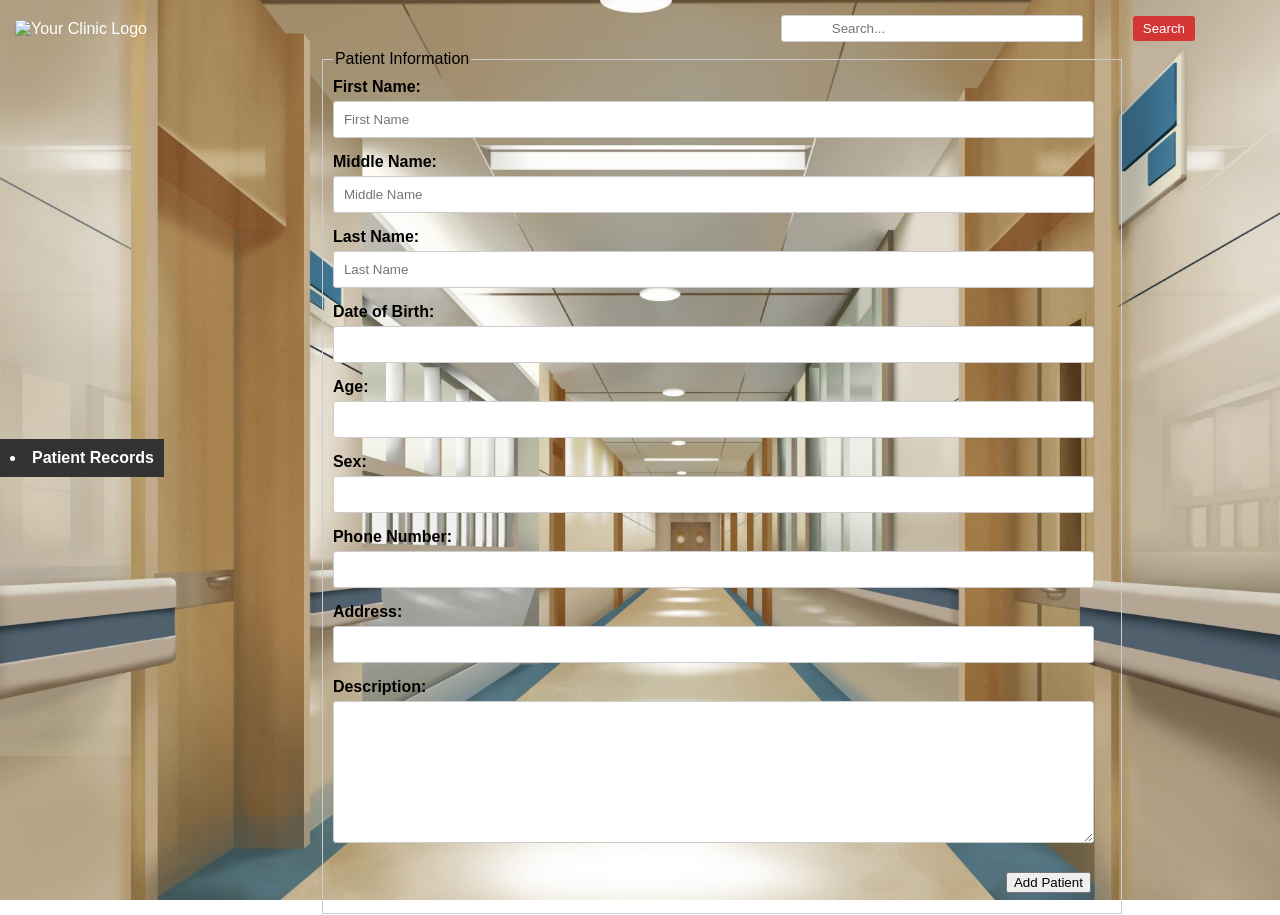
==== index.html @ c70ad309 "new" ====
<!DOCTYPE html>
<!DOCTYPE html>
<html lang="en">
<head>
    <meta charset="UTF-8">
    <meta name="viewport" content="width=device-width, initial-scale=1.0">
    <title>Document</title>
    <link rel="stylesheet" type="text/css" href="styless.css">
</head>
<body>
    <header>
        <div class="logo">
            <img src="../pictures/medicallogo.png" alt="Your Clinic Logo">
        </div>
        <div class="search-bar">
            <form action="https://avatar.fandom.com/wiki/Special:Search" method="get">
                <input type="text" name="query" placeholder="Search...">
                <button type="submit">Search</button>
            </form>
        </div>
    </header>
    <br>
<nav>        
      <li><a href="#">Patient Records</a></li>
</nav>

    <br><br>
    <br><br>

        <fieldset class="custom-fieldset">
            <legend>Patient Information</legend>
            <div class="form-group">
                <label for="firstName">First Name:</label>
                <input type="text" id="firstName" placeholder="First Name">
            </div>
            <div class="form-group">
                <label for="middleName">Middle Name:</label>
                <input type="text" id="middleName" placeholder="Middle Name">
            </div>
            <div class="form-group">
                <label for="lastName">Last Name:</label>
                <input type="text" id="lastName" placeholder="Last Name">
            </div>
            <div class="form-group">
                <label for="dateOfBirth">Date of Birth:</label>
                <input type="text" id="dateOfBirth">
            </div>
            <div class="form-group">
                <label for="age">Age:</label>
                <input type="text" id="age">
            </div>
            <div class="form-group">
                <label for="sex">Sex:</label>
                <input type="text" id="sex">
            </div>
            <div class="form-group">
                <label for="phoneNumber">Phone Number:</label>
                <input type="text" id="phoneNumber">
            </div>
            <div class="form-group">
                <label for="address">Address:</label>
                <input type="text" id="address">
            </div>
            <div class="form-group">
                <label for="description">Description:</label>
                <textarea id="description"></textarea>
            </div>
            <button class = "patientbutton">Add Patient</button>
        </fieldset>   
</body>
</html>
---- styless.css ----
/* Login.html css*/
/* Common styles for both large and small screens */
body{
    margin: 0;
    padding: 0;
    display: flex;
    justify-content: center;
    align-items: center;
    min-height: 100vh;
    font-family: 'Jost', sans-serif;
    background: url(medicalpicture);
    background-repeat: no-repeat; /* Prevent image from repeating */
    background-attachment: fixed; /* Fix the image on the body */
    background-size: cover; /* Cover the entire background */
}


.main {
    width: 80%; /* Adjusted width for larger screens */
    max-width: 400px; /* Limiting the maximum width for small screens */
    height: 500px;
    background: red;
    background: url(medicallogo.png) no-repeat center / cover;
    border-radius: 10px;
    box-shadow: 5px 20px 50px #bd9090;
    overflow: hidden;
}

/* Responsive styles for smaller screens */
@media (max-width: 768px) {
    body {
        flex-direction: column;
        align-items: center;
    }

    .main {
        width: 90%; 
        max-width: none;
        height: auto; 
    }
}

#chk {
    display: none;
}

.signup {
    position: relative;
    width: 100%;
    height: 100%;
}

.label{
    color : #000000;
    font-size: 2.3em;
    justify-content: center;
    display: flex; 
    margin: 60px;
    font-weight: bold;
    cursor: pointer;
    transition : .5s ease-in-out;
}
.input{
    width: 60%;
    height: 20px;
    background: #e0dede;
    justify-content: center;
    display: flex;
    margin: 20px auto;
    padding: 10px;
    border:none;
    outline: none;
    border-radius: 5px;
}
.button{
    width: 60%;
    height: 40px;
    margin: 10px auto;
    justify-content: center;
    display: block;
    color: #fff;
    background: #573b8a;
    font-size: 1em;
    font-weight: bold;
    margin-top: 20px;
    outline: none;
    border: none;
    border-radius: 5px;
    transition: .2s ease-in-out;
    cursor: pointer;

}

button:hover{
    background: #6d44b6;
    
}
.login{
    height: 460px;
    background: lightskyblue;
    border-radius: 60% / 10%;
    transform: translateY(-180px);
    transition: .8s ease-in-out;

}
.login label{
    color: #573b8a;
    transform: scale(.6);

}

#chk:checked ~ .login{
    transform: translateY(-500px);
}
#chk:checked ~ .login label{
    transform: scale(1);
}
#chk:checked ~ .signup label{
    transform: scale(.6);
}
/**********
*********************************** index.html css*************************
**********/

        
header {
    display: flex;
    justify-content: space-between;
    align-items: center;

    color: #fff;
    padding: 15px; /* Adjust padding as needed */
    position: fixed;
    top: 0;
    left: 0;
    width: 100%;
}

.logo img {
    max-height: 40px; /* Adjust the height of your logo */
}

/* Search bar styles */
.search-bar {
    margin-left: auto;
    margin-right: 100px; /* Adjust the right margin as needed */
    display: flex;
    align-items: center;
}
.search-bar form {
    display: flex;
    align-items: center;
    
}

.search-bar input[type="text"] {
    padding: 5px 50px; /* Increase left padding for a wider input */
    border: 1px solid #ccc;
    border-radius: 3px;
    margin-right: 50px; /* Add margin to create space between input and button */
    width: 200px; /* Adjust the width as needed */

}
.search-bar button[type="submit"] {
    background-color: #d43535;
    color: #fff;
    border: none;
    padding: 5px 10px;
    border-radius: 3px;
    cursor: pointer;
}

nav {
    background-color: #333; /* Change the background color as needed */
    color: #fff; /* Text color for the links */
    text-align: center;
    padding: 10px;
}

nav ul {
    list-style: none;
    padding: 0;
}

nav ul li {
    display: inline;
    margin-right: 20px; /* Adjust the spacing between links */
}

nav a {
    text-decoration: none;
    color: #fff;
    font-weight: bold;
}

nav a:hover {
    text-decoration: underline;
}

/**********
*********************************** PAGE CONTAINER FIELDSET*************************
**********/

.custom-fieldset {
    border: 1px solid #ccc;
    padding: 10px; /* Adjust padding as needed */
    width: 90%;
    max-width: 800px;
    margin: 50px auto; /* Increase the margin to push it away from the top */
    margin-bottom: 1px; /* Add margin at the bottom */
    box-sizing: border-box;
    background-image: url('your-image-url.jpg'); /* Add the image URL here */
    background-size: cover; /* Cover the fieldset with the background image */
    background-repeat: no-repeat; /* Prevent image from repeating */
}


.form-group {
    margin-bottom: 15px; /* Increase margin for spacing */
}

.form-group label {
    display: block;
    font-weight: bold;
    margin-bottom: 5px; /* Add some space below labels */
}

.form-group input[type="text"],
.form-group textarea {
    width: 95%; /* Adjust width to leave space on the right */
    padding: 10px; /* Increase padding for bigger textboxes */
    border: 1px solid #ccc;
    border-radius: 3px;
    resize: vertical;
}

.form-group textarea {
    height: 120px; /* Increase the height for bigger textarea */
}
.patientbutton {
    float: right;
    margin: 10px 20px; /* Adjust top margin as needed */
}
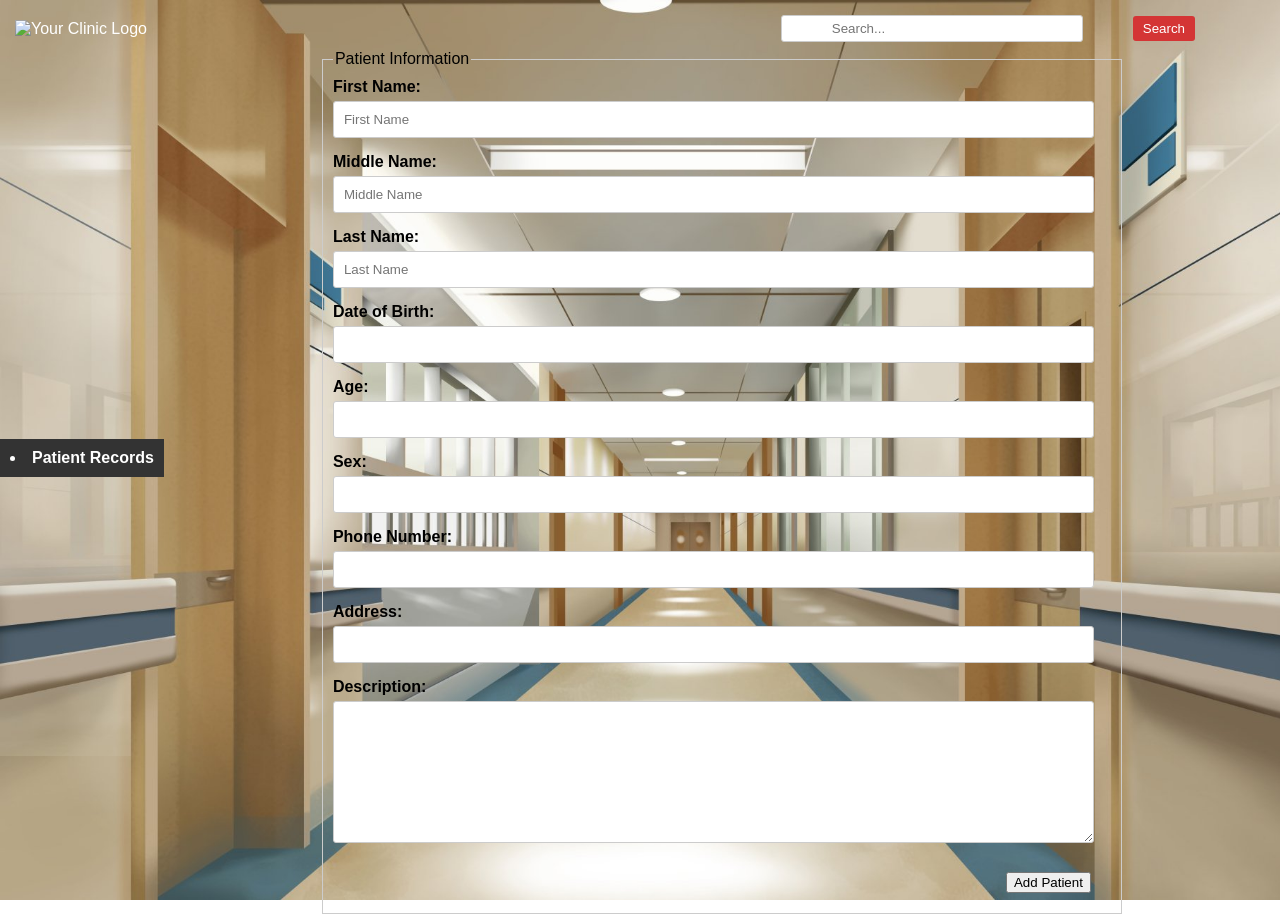
==== commit cad76802: "deleted project.rar" ====
--- a/index.html
+++ b/index.html
@@ -1,10 +1,9 @@
-<!DOCTYPE html>
 <!DOCTYPE html>
 <html lang="en">
 <head>
     <meta charset="UTF-8">
     <meta name="viewport" content="width=device-width, initial-scale=1.0">
-    <title>Document</title>
+    <title>Clinic Management System</title>
     <link rel="stylesheet" type="text/css" href="styless.css">
 </head>
 <body>
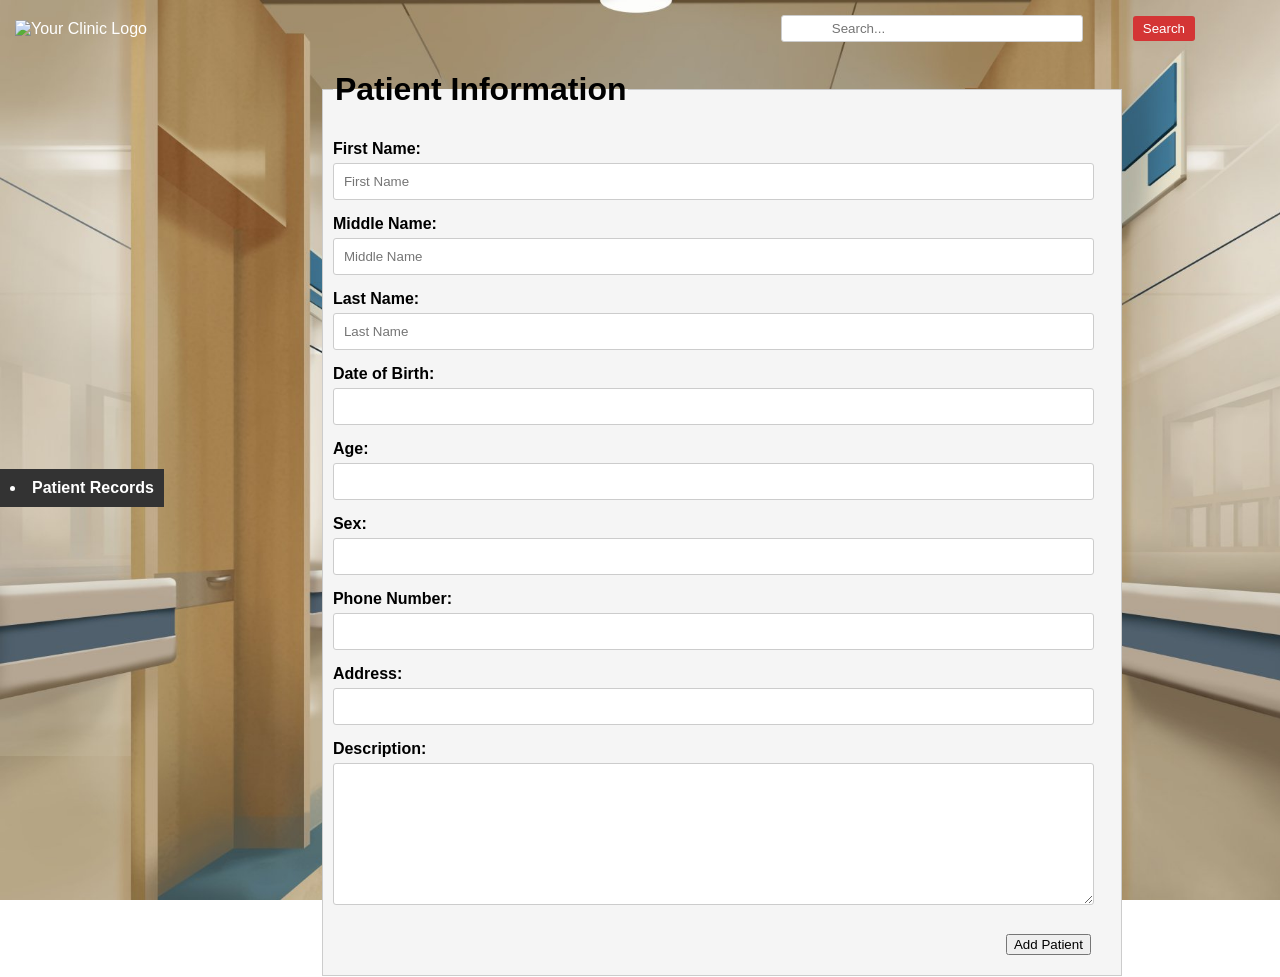
==== commit 0e563a15: "edited legend on fieldset" ====
--- a/index.html
+++ b/index.html
@@ -26,8 +26,8 @@
     <br><br>
     <br><br>
 
-        <fieldset class="custom-fieldset">
-            <legend>Patient Information</legend>
+        <fieldset class="custom-fieldset" >
+            <legend><h1><b>Patient Information</b></h1></legend>
             <div class="form-group">
                 <label for="firstName">First Name:</label>
                 <input type="text" id="firstName" placeholder="First Name">
--- a/styless.css
+++ b/styless.css
@@ -1,200 +1,192 @@
 /* Login.html css*/
 /* Common styles for both large and small screens */
-body{
-    margin: 0;
-    padding: 0;
-    display: flex;
-    justify-content: center;
-    align-items: center;
-    min-height: 100vh;
-    font-family: 'Jost', sans-serif;
-    background: url(medicalpicture);
-    background-repeat: no-repeat; /* Prevent image from repeating */
-    background-attachment: fixed; /* Fix the image on the body */
-    background-size: cover; /* Cover the entire background */
-}
-
+body {
+  margin: 0;
+  padding: 0;
+  display: flex;
+  justify-content: center;
+  align-items: center;
+  min-height: 100vh;
+  font-family: "Jost", sans-serif;
+  background: url(medicalpicture);
+  background-repeat: no-repeat; /* Prevent image from repeating */
+  background-attachment: fixed; /* Fix the image on the body */
+  background-size: cover; /* Cover the entire background */
+}
 
 .main {
-    width: 80%; /* Adjusted width for larger screens */
-    max-width: 400px; /* Limiting the maximum width for small screens */
-    height: 500px;
-    background: red;
-    background: url(medicallogo.png) no-repeat center / cover;
-    border-radius: 10px;
-    box-shadow: 5px 20px 50px #bd9090;
-    overflow: hidden;
+  width: 80%; /* Adjusted width for larger screens */
+  max-width: 400px; /* Limiting the maximum width for small screens */
+  height: 500px;
+  background: red;
+  background: url(medicallogo.png) no-repeat center / cover;
+  border-radius: 10px;
+  box-shadow: 5px 20px 50px #bd9090;
+  overflow: hidden;
 }
 
 /* Responsive styles for smaller screens */
 @media (max-width: 768px) {
-    body {
-        flex-direction: column;
-        align-items: center;
-    }
-
-    .main {
-        width: 90%; 
-        max-width: none;
-        height: auto; 
-    }
+  body {
+    flex-direction: column;
+    align-items: center;
+  }
+
+  .main {
+    width: 90%;
+    max-width: none;
+    height: auto;
+  }
 }
 
 #chk {
-    display: none;
+  display: none;
 }
 
 .signup {
-    position: relative;
-    width: 100%;
-    height: 100%;
-}
-
-.label{
-    color : #000000;
-    font-size: 2.3em;
-    justify-content: center;
-    display: flex; 
-    margin: 60px;
-    font-weight: bold;
-    cursor: pointer;
-    transition : .5s ease-in-out;
-}
-.input{
-    width: 60%;
-    height: 20px;
-    background: #e0dede;
-    justify-content: center;
-    display: flex;
-    margin: 20px auto;
-    padding: 10px;
-    border:none;
-    outline: none;
-    border-radius: 5px;
-}
-.button{
-    width: 60%;
-    height: 40px;
-    margin: 10px auto;
-    justify-content: center;
-    display: block;
-    color: #fff;
-    background: #573b8a;
-    font-size: 1em;
-    font-weight: bold;
-    margin-top: 20px;
-    outline: none;
-    border: none;
-    border-radius: 5px;
-    transition: .2s ease-in-out;
-    cursor: pointer;
-
-}
-
-button:hover{
-    background: #6d44b6;
-    
-}
-.login{
-    height: 460px;
-    background: lightskyblue;
-    border-radius: 60% / 10%;
-    transform: translateY(-180px);
-    transition: .8s ease-in-out;
-
-}
-.login label{
-    color: #573b8a;
-    transform: scale(.6);
-
-}
-
-#chk:checked ~ .login{
-    transform: translateY(-500px);
-}
-#chk:checked ~ .login label{
-    transform: scale(1);
-}
-#chk:checked ~ .signup label{
-    transform: scale(.6);
+  position: relative;
+  width: 100%;
+  height: 100%;
+}
+
+.label {
+  color: #000000;
+  font-size: 2.3em;
+  justify-content: center;
+  display: flex;
+  margin: 60px;
+  font-weight: bold;
+  cursor: pointer;
+  transition: 0.5s ease-in-out;
+}
+.input {
+  width: 60%;
+  height: 20px;
+  background: #e0dede;
+  justify-content: center;
+  display: flex;
+  margin: 20px auto;
+  padding: 10px;
+  border: none;
+  outline: none;
+  border-radius: 5px;
+}
+.button {
+  width: 60%;
+  height: 40px;
+  margin: 10px auto;
+  justify-content: center;
+  display: block;
+  color: #fff;
+  background: #573b8a;
+  font-size: 1em;
+  font-weight: bold;
+  margin-top: 20px;
+  outline: none;
+  border: none;
+  border-radius: 5px;
+  transition: 0.2s ease-in-out;
+  cursor: pointer;
+}
+
+button:hover {
+  background: #6d44b6;
+}
+.login {
+  height: 460px;
+  background: lightskyblue;
+  border-radius: 60% / 10%;
+  transform: translateY(-180px);
+  transition: 0.8s ease-in-out;
+}
+.login label {
+  color: #573b8a;
+  transform: scale(0.6);
+}
+
+#chk:checked ~ .login {
+  transform: translateY(-500px);
+}
+#chk:checked ~ .login label {
+  transform: scale(1);
+}
+#chk:checked ~ .signup label {
+  transform: scale(0.6);
 }
 /**********
 *********************************** index.html css*************************
 **********/
 
-        
 header {
-    display: flex;
-    justify-content: space-between;
-    align-items: center;
-
-    color: #fff;
-    padding: 15px; /* Adjust padding as needed */
-    position: fixed;
-    top: 0;
-    left: 0;
-    width: 100%;
+  display: flex;
+  justify-content: space-between;
+  align-items: center;
+
+  color: #fff;
+  padding: 15px; /* Adjust padding as needed */
+  position: fixed;
+  top: 0;
+  left: 0;
+  width: 100%;
 }
 
 .logo img {
-    max-height: 40px; /* Adjust the height of your logo */
+  max-height: 40px; /* Adjust the height of your logo */
 }
 
 /* Search bar styles */
 .search-bar {
-    margin-left: auto;
-    margin-right: 100px; /* Adjust the right margin as needed */
-    display: flex;
-    align-items: center;
+  margin-left: auto;
+  margin-right: 100px; /* Adjust the right margin as needed */
+  display: flex;
+  align-items: center;
 }
 .search-bar form {
-    display: flex;
-    align-items: center;
-    
+  display: flex;
+  align-items: center;
 }
 
 .search-bar input[type="text"] {
-    padding: 5px 50px; /* Increase left padding for a wider input */
-    border: 1px solid #ccc;
-    border-radius: 3px;
-    margin-right: 50px; /* Add margin to create space between input and button */
-    width: 200px; /* Adjust the width as needed */
-
+  padding: 5px 50px; /* Increase left padding for a wider input */
+  border: 1px solid #ccc;
+  border-radius: 3px;
+  margin-right: 50px; /* Add margin to create space between input and button */
+  width: 200px; /* Adjust the width as needed */
 }
 .search-bar button[type="submit"] {
-    background-color: #d43535;
-    color: #fff;
-    border: none;
-    padding: 5px 10px;
-    border-radius: 3px;
-    cursor: pointer;
+  background-color: #d43535;
+  color: #fff;
+  border: none;
+  padding: 5px 10px;
+  border-radius: 3px;
+  cursor: pointer;
 }
 
 nav {
-    background-color: #333; /* Change the background color as needed */
-    color: #fff; /* Text color for the links */
-    text-align: center;
-    padding: 10px;
+  background-color: #333; /* Change the background color as needed */
+  color: #fff; /* Text color for the links */
+  text-align: center;
+  padding: 10px;
 }
 
 nav ul {
-    list-style: none;
-    padding: 0;
+  list-style: none;
+  padding: 0;
 }
 
 nav ul li {
-    display: inline;
-    margin-right: 20px; /* Adjust the spacing between links */
+  display: inline;
+  margin-right: 20px; /* Adjust the spacing between links */
 }
 
 nav a {
-    text-decoration: none;
-    color: #fff;
-    font-weight: bold;
+  text-decoration: none;
+  color: #fff;
+  font-weight: bold;
 }
 
 nav a:hover {
-    text-decoration: underline;
+  text-decoration: underline;
 }
 
 /**********
@@ -202,42 +194,42 @@
 **********/
 
 .custom-fieldset {
-    border: 1px solid #ccc;
-    padding: 10px; /* Adjust padding as needed */
-    width: 90%;
-    max-width: 800px;
-    margin: 50px auto; /* Increase the margin to push it away from the top */
-    margin-bottom: 1px; /* Add margin at the bottom */
-    box-sizing: border-box;
-    background-image: url('your-image-url.jpg'); /* Add the image URL here */
-    background-size: cover; /* Cover the fieldset with the background image */
-    background-repeat: no-repeat; /* Prevent image from repeating */
-}
-
+  border: 1px solid #ccc;
+  padding: 10px; /* Adjust padding as needed */
+  width: 90%;
+  max-width: 800px;
+  margin: 50px auto; /* Increase the margin to push it away from the top */
+  margin-bottom: 1px; /* Add margin at the bottom */
+  box-sizing: border-box;
+  background-color: whitesmoke;
+  background-image: url("your-image-url.jpg"); /* Add the image URL here */
+  background-size: cover; /* Cover the fieldset with the background image */
+  background-repeat: no-repeat; /* Prevent image from repeating */
+}
 
 .form-group {
-    margin-bottom: 15px; /* Increase margin for spacing */
+  margin-bottom: 15px; /* Increase margin for spacing */
 }
 
 .form-group label {
-    display: block;
-    font-weight: bold;
-    margin-bottom: 5px; /* Add some space below labels */
+  display: block;
+  font-weight: bold;
+  margin-bottom: 5px; /* Add some space below labels */
 }
 
 .form-group input[type="text"],
 .form-group textarea {
-    width: 95%; /* Adjust width to leave space on the right */
-    padding: 10px; /* Increase padding for bigger textboxes */
-    border: 1px solid #ccc;
-    border-radius: 3px;
-    resize: vertical;
+  width: 95%; /* Adjust width to leave space on the right */
+  padding: 10px; /* Increase padding for bigger textboxes */
+  border: 1px solid #ccc;
+  border-radius: 3px;
+  resize: vertical;
 }
 
 .form-group textarea {
-    height: 120px; /* Increase the height for bigger textarea */
+  height: 120px; /* Increase the height for bigger textarea */
 }
 .patientbutton {
-    float: right;
-    margin: 10px 20px; /* Adjust top margin as needed */
-}+  float: right;
+  margin: 10px 20px; /* Adjust top margin as needed */
+}
